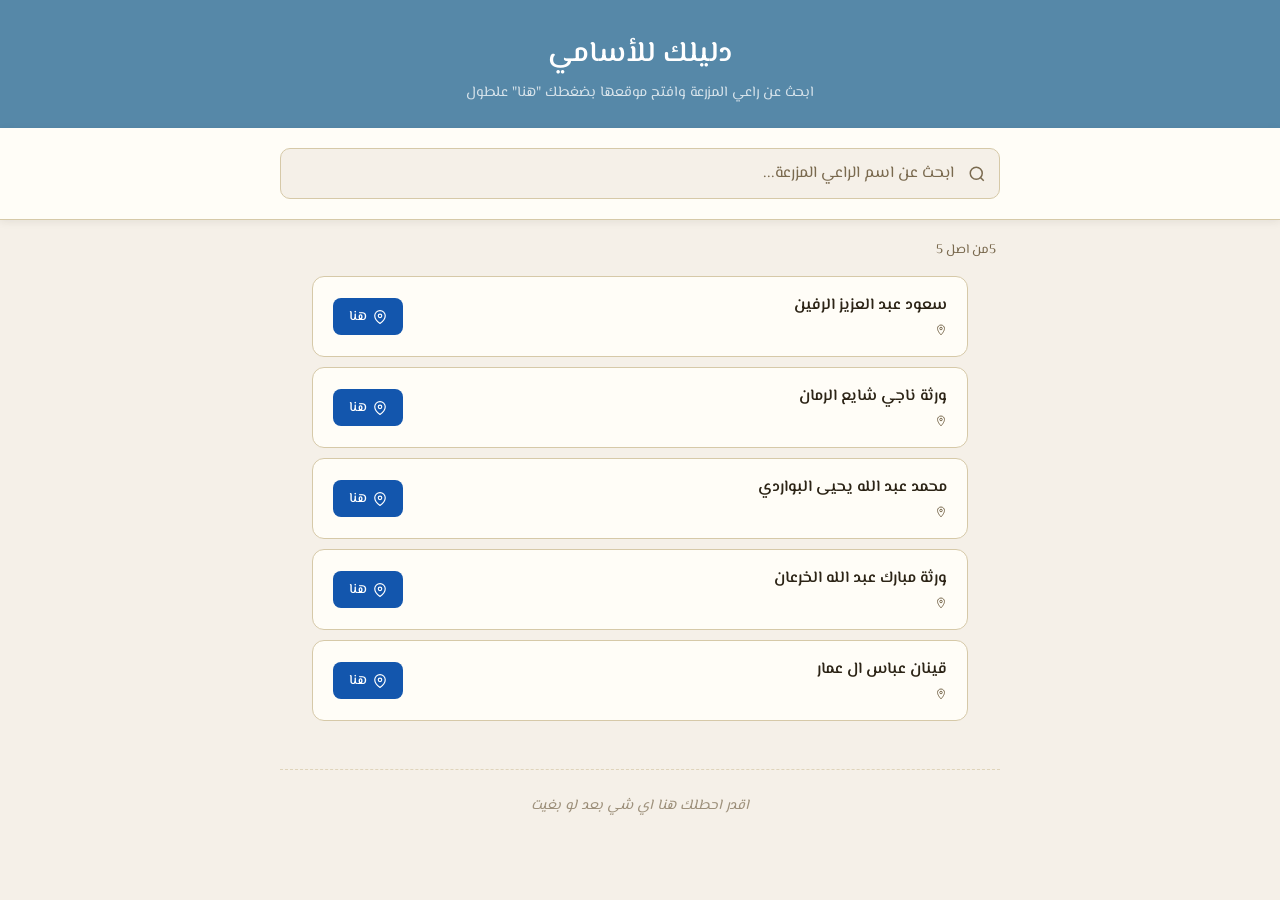
==== index.html @ 7be4bbe6 "قف" ====
<!DOCTYPE html>
<html lang="ar" dir="rtl">
<head>
<meta charset="UTF-8">
<meta name="viewport" content="width=device-width, initial-scale=1.0">
<link rel="icon" type="image/x-icon" href="blue.png">
<title>قائمة الاسامي</title>
<link href="https://fonts.googleapis.com/css2?family=El+Messiri:wght@400;500;600;700&display=swap" rel="stylesheet">
<style>
  *, *::before, *::after { box-sizing: border-box; margin: 0; padding: 0; }

  :root {
    --bg: #f5f0e8;
    --surface: #fffdf7;
    --border: #d6c9a8;
    --text: #2c2416;
    --muted: #7a6a4f;
    --accent: #5688a8;
    --accent-light: #eaf2df;
    --accent-hover: #304166;
    --maps: #1356ad;
    --maps-hover: #1558b0;
    --shadow: rgba(44, 36, 22, 0.08);
  }

  body {
    font-family: 'El Messiri', sans-serif;
    background: var(--bg);
    color: var(--text);
    min-height: 100vh;
    padding: 0;
  }

  header {
    background: var(--accent);
    padding: 2rem 2rem 1.5rem;
    text-align: center;
  }

  header h1 {
    font-size: 1.8rem;
    font-weight: 600;
    color: #fff;
    letter-spacing: 0.01em;
    margin-bottom: 0.25rem;
  }

  header p {
    font-size: 0.9rem;
    color: rgba(255,255,255,0.75);
  }

  .search-wrap {
    background: var(--surface);
    border-bottom: 1px solid var(--border);
    padding: 1.25rem 2rem;
    position: sticky;
    top: 0;
    z-index: 10;
    box-shadow: 0 2px 8px var(--shadow);
  }

  .search-inner {
    max-width: 720px;
    margin: 0 auto;
    position: relative;
  }

  .search-icon {
    position: absolute;
    right: 14px;
    top: 50%;
    transform: translateY(-50%);
    color: var(--muted);
    pointer-events: none;
  }

  #searchInput {
    width: 100%;
    padding: 0.75rem 2.8rem 0.75rem 1rem;
    font-size: 1rem;
    font-family: inherit;
    border: 1.5px solid var(--border);
    border-radius: 10px;
    background: var(--bg);
    color: var(--text);
    outline: none;
    transition: border-color 0.2s, box-shadow 0.2s;
  }

  #searchInput:focus {
    border-color: var(--accent);
    box-shadow: 0 0 0 3px rgba(90,122,58,0.15);
    background: #fff;
  }

  #searchInput::placeholder { color: var(--muted); }

  .stats {
    max-width: 720px;
    margin: 1.25rem auto 0.5rem;
    padding: 0 0.25rem;
    font-size: 0.82rem;
    color: var(--muted);
  }

  .list {
    max-width: 720px;
    margin: 0 auto;
    padding: 0.5rem 2rem 3rem;
    display: flex;
    flex-direction: column;
    gap: 10px;
  }

  .card {
    background: var(--surface);
    border: 1px solid var(--border);
    border-radius: 12px;
    padding: 1rem 1.25rem;
    display: flex;
    align-items: center;
    justify-content: space-between;
    gap: 1rem;
    transition: box-shadow 0.18s, transform 0.18s;
    animation: fadeUp 0.25s ease both;
  }

  .card:hover {
    box-shadow: 0 4px 16px var(--shadow);
    transform: translateY(-1px);
  }

  @keyframes fadeUp {
    from { opacity: 0; transform: translateY(8px); }
    to   { opacity: 1; transform: translateY(0); }
  }

  .card-left {
    display: flex;
    align-items: center;
    gap: 0.9rem;
    min-width: 0;
    flex: 1;
  }

  .avatar {
    display: none;
  }

  .subtitle {
    font-size: 0.8rem;
    color: var(--muted);
    margin-top: 3px;
    font-style: italic;
    opacity: 0.75;
  }

  .info { min-width: 0; }

  .name {
    font-size: 1rem;
    font-weight: 600;
    color: var(--text);
    white-space: nowrap;
    overflow: hidden;
    text-overflow: ellipsis;
  }

  .location {
    font-size: 0.82rem;
    color: var(--muted);
    margin-top: 2px;
    white-space: nowrap;
    overflow: hidden;
    text-overflow: ellipsis;
  }

  .location svg { vertical-align: middle; margin-left: 3px; }

  .btn-map {
    display: flex;
    align-items: center;
    gap: 6px;
    padding: 0.5rem 1rem;
    background: var(--maps);
    color: #fff;
    border: none;
    border-radius: 8px;
    font-family: inherit;
    font-size: 0.85rem;
    font-weight: 500;
    cursor: pointer;
    white-space: nowrap;
    flex-shrink: 0;
    transition: background 0.18s, transform 0.12s;
  }

  .btn-map:hover { background: var(--maps-hover); }
  .btn-map:active { transform: scale(0.97); }

  .empty {
    text-align: center;
    padding: 3rem 1rem;
    color: var(--muted);
    display: none;
  }

  .empty svg { display: block; margin: 0 auto 1rem; opacity: 0.35; }
  .empty p { font-size: 1rem; }

  .footer-section {
    max-width: 720px;
    margin: 0 auto 3rem;
    padding: 1.5rem 2rem;
    border-top: 1px dashed var(--border);
    color: var(--muted);
    font-size: 0.9rem;
    text-align: center;
    font-style: italic;
    opacity: 0.7;
  }

  mark {
    background: #fff3a3;
    border-radius: 3px;
    padding: 0 1px;
    color: var(--text);
  }

  @media (max-width: 540px) {
    header { padding: 1.5rem 1rem 1.2rem; }
    header h1 { font-size: 1.4rem; }
    .search-wrap { padding: 1rem; }
    .list { padding: 0.5rem 1rem 3rem; }
    .btn-map span { display: none; }
    .btn-map { padding: 0.5rem 0.7rem; }
  }
</style>
</head>
<body>

<header>
  <h1>دليلك للأسامي</h1>
  <p>ابحث عن راعي المزرعة وافتح موقعها بضغطك "هنا" علطول</p>
</header>

<div class="search-wrap">
  <div class="search-inner">
    <svg class="search-icon" width="18" height="18" fill="none" stroke="currentColor" stroke-width="2" viewBox="0 0 24 24">
      <circle cx="11" cy="11" r="8"/><line x1="21" y1="21" x2="16.65" y2="16.65"/>
    </svg>
    <input type="text" id="searchInput" placeholder="ابحث عن اسم الراعي المزرعة..." autocomplete="off" />
  </div>
</div>

<div class="stats" id="stats"></div>

<div class="list" id="list"></div>

<div class="footer-section">
  <p>اقدر احطلك هنا اي شي بعد لو بغيت</p>
</div>

<div class="empty" id="empty">
  <svg width="56" height="56" fill="none" stroke="currentColor" stroke-width="1.5" viewBox="0 0 24 24">
    <circle cx="11" cy="11" r="8"/><line x1="21" y1="21" x2="16.65" y2="16.65"/>
    <line x1="8" y1="11" x2="14" y2="11"/><line x1="11" y1="8" x2="11" y2="14"/>
  </svg>
  <p>ما لقينا نتائج — جرب اسم ثاني</p>
</div>

<script>
const farmers = [
  { name: "سعود عبد العزيز الرفين",   farm: "مزرعة العتيبي",    area: "الرياض - الخرج",       lat: 22.238749 , lng: 46.775326 },
  { name: "ورثة ناجي شايع الرمان",    farm: "مزرعة الوادي",     area: "الأحساء",              lat: 22.239825, lng: 46.773673 },
  { name: "محمد عبد الله يحيى البواردي",      farm: "مزرعة النخيل",     area: "حائل",          lat: 22.22442, lng: 46.77877 },
  { name: "ورثة مبارك عبد الله الخرعان", farm: "مزرعة الدوسري",  area: "الرياض - الدرعية",    lat: 22.224773, lng: 46.780029 },
  { name: "قينان عباس ال عمار",     farm: "مزرعة الجبل",      area: "الطائف",               lat: 22.225637, lng: 46.779094 },
]

function initials(name) {
  const parts = name.trim().split(' ');
  return parts.length >= 2 ? parts[0][0] + parts[1][0] : parts[0].slice(0, 2);
}

function highlight(text, query) {
  if (!query) return text;
  const escaped = query.replace(/[.*+?^${}()|[\]\\]/g, '\\$&');
  return text.replace(new RegExp(escaped, 'gi'), m => `<mark>${m}</mark>`);
}

function openMaps(lat, lng, name) {
  const url = `https://www.google.com/maps?q=${lat},${lng}&z=15&hl=ar`;
  window.open(url, '_blank');
}

function render(query) {
  const q = query.trim();
  const filtered = q
    ? farmers.filter(f =>
        f.name.includes(q) || f.farm.includes(q) || f.area.includes(q)
      )
    : farmers;

  const list = document.getElementById('list');
  const empty = document.getElementById('empty');
  const stats = document.getElementById('stats');

  list.innerHTML = '';

  if (filtered.length === 0) {
    empty.style.display = 'block';
    stats.textContent = '';
    return;
  }

  empty.style.display = 'none';
  stats.textContent = `${filtered.length}من اصل ${farmers.length}`;

  filtered.forEach((f, i) => {
    const card = document.createElement('div');
    card.className = 'card';
    card.style.animationDelay = `${i * 30}ms`;
    card.innerHTML = `
      <div class="card-left">
        <div class="avatar">${initials(f.name)}</div>
        <div class="info">
          <div class="name">${highlight(f.name, q)}</div>
          <div class="location">
            <svg width="12" height="12" fill="none" stroke="currentColor" stroke-width="2" viewBox="0 0 24 24">
              <path d="M12 2C8.13 2 5 5.13 5 9c0 5.25 7 13 7 13s7-7.75 7-13c0-3.87-3.13-7-7-7z"/>
              <circle cx="12" cy="9" r="2.5"/>
            </svg>
            
          </div>
        </div>
      </div>
      <button class="btn-map" onclick="openMaps(${f.lat}, ${f.lng}, '${f.name}')">
        <svg width="14" height="14" fill="none" stroke="currentColor" stroke-width="2" viewBox="0 0 24 24">
          <path d="M21 10c0 7-9 13-9 13S3 17 3 10a9 9 0 0 1 18 0z"/>
          <circle cx="12" cy="10" r="3"/>
        </svg>
        <span>هنا</span>
      </button>
    `;
    list.appendChild(card);
  });
}

document.getElementById('searchInput').addEventListener('input', e => render(e.target.value));
render('');
</script>
</body>
</html>
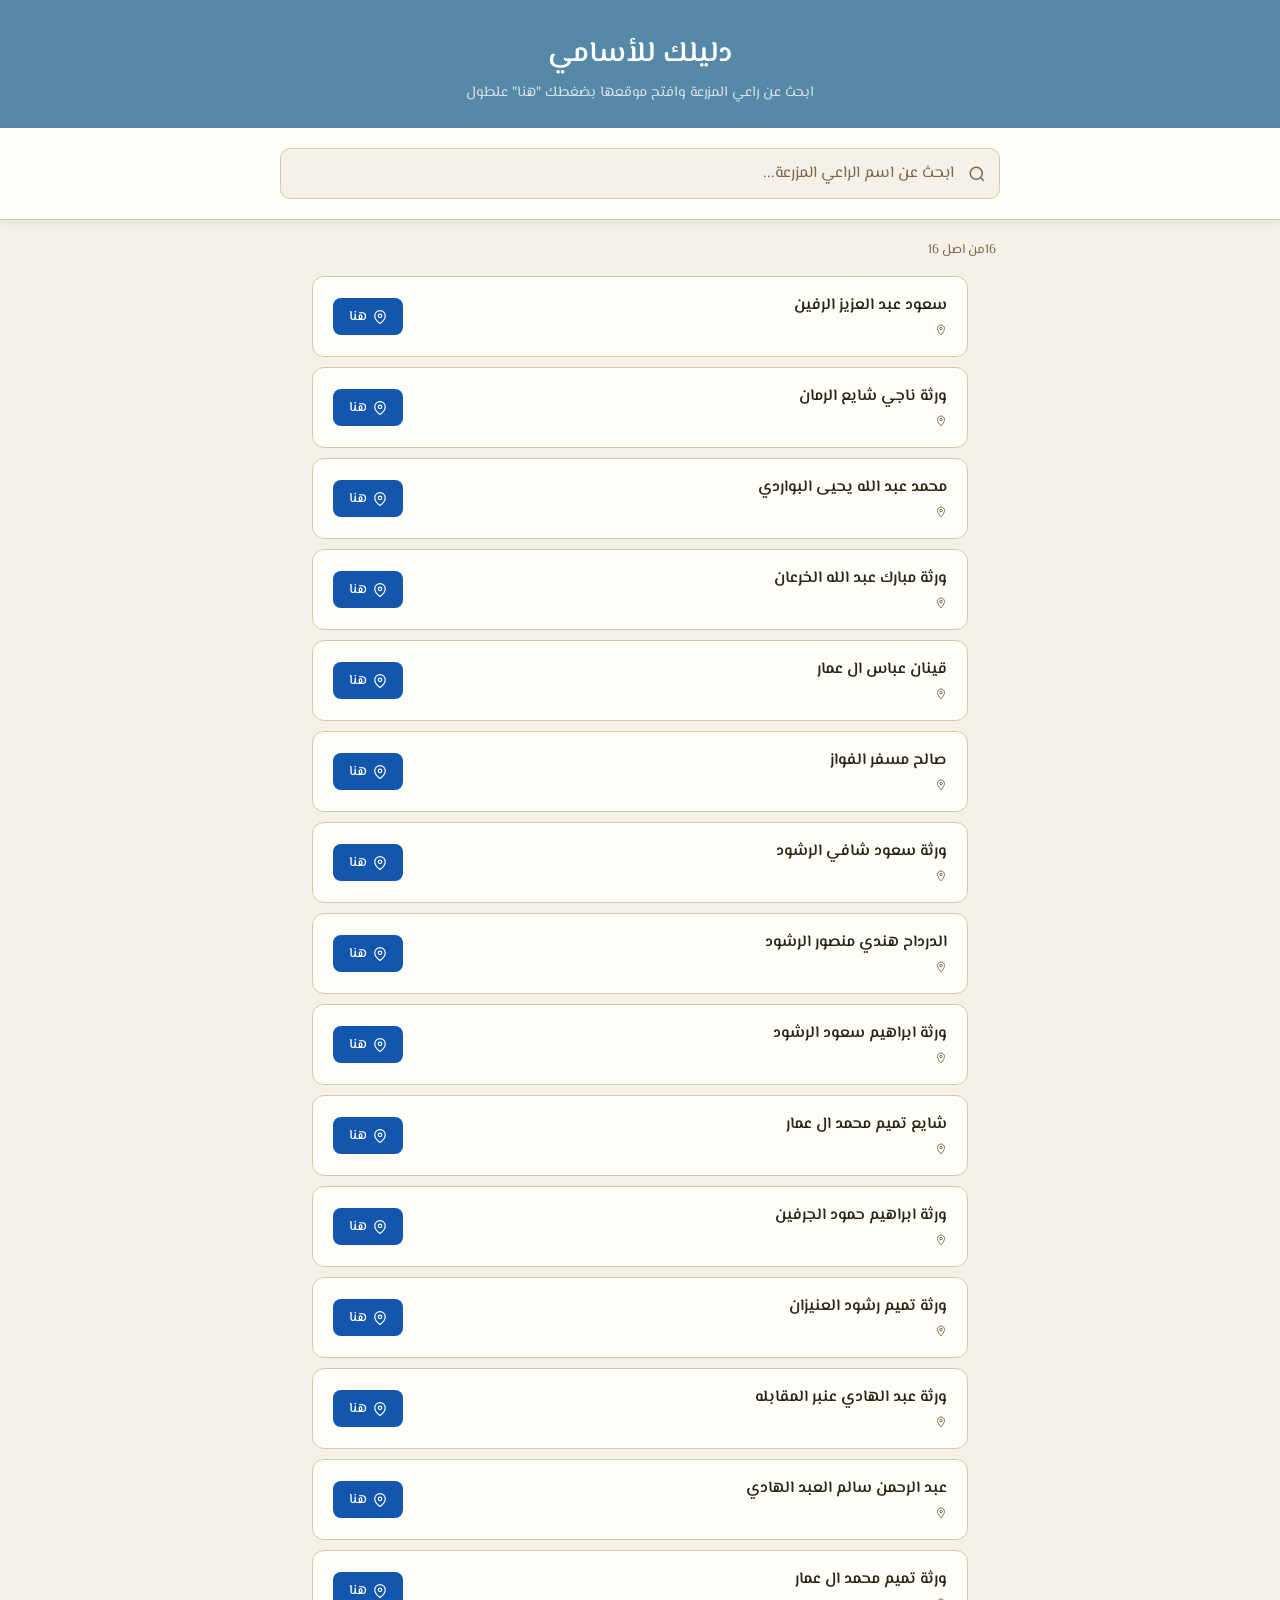
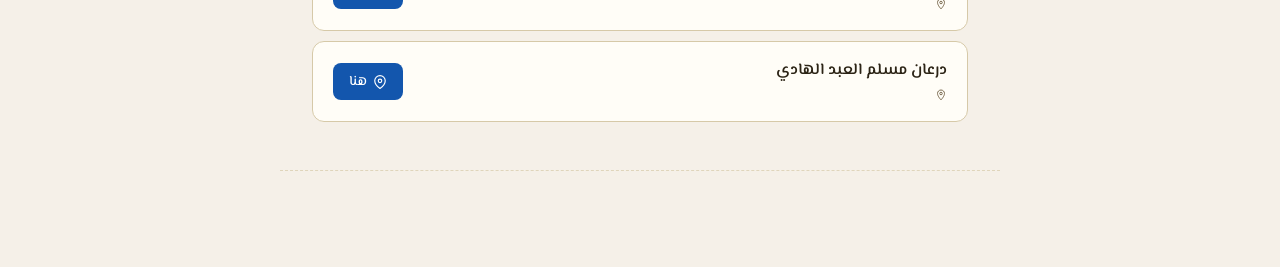
==== commit 1686d6f1: "Update index.html" ====
--- a/index.html
+++ b/index.html
@@ -4,7 +4,7 @@
 <meta charset="UTF-8">
 <meta name="viewport" content="width=device-width, initial-scale=1.0">
 <link rel="icon" type="image/x-icon" href="blue.png">
-<title>قائمة الاسامي</title>
+<title>قائمة الأسامي</title>
 <link href="https://fonts.googleapis.com/css2?family=El+Messiri:wght@400;500;600;700&display=swap" rel="stylesheet">
 <style>
   *, *::before, *::after { box-sizing: border-box; margin: 0; padding: 0; }
@@ -259,7 +259,6 @@
 <div class="list" id="list"></div>
 
 <div class="footer-section">
-  <p>اقدر احطلك هنا اي شي بعد لو بغيت</p>
 </div>
 
 <div class="empty" id="empty">
@@ -277,6 +276,18 @@
   { name: "محمد عبد الله يحيى البواردي",      farm: "مزرعة النخيل",     area: "حائل",          lat: 22.22442, lng: 46.77877 },
   { name: "ورثة مبارك عبد الله الخرعان", farm: "مزرعة الدوسري",  area: "الرياض - الدرعية",    lat: 22.224773, lng: 46.780029 },
   { name: "قينان عباس ال عمار",     farm: "مزرعة الجبل",      area: "الطائف",               lat: 22.225637, lng: 46.779094 },
+  { name: "صالح مسفر الفواز",     farm: "مزرعة الجبل",      area: "الطائف",               lat: 22.223170, lng: 46.779222 },
+  { name: "ورثة سعود شافي الرشود",     farm: "مزرعة الجبل",      area: "الطائف",               lat: 22.246089, lng: 46.773141 },
+  { name: "الدرداح هندي منصور الرشود",     farm: "مزرعة الجبل",      area: "الطائف",               lat: 22.243854, lng: 46.773435 },
+  { name: "ورثة ابراهيم سعود الرشود",     farm: "مزرعة الجبل",      area: "الطائف",               lat: 22.243901, lng: 46.772916 },
+  { name:"شايع تميم محمد ال عمار",     farm: "مزرعة الجبل",      area: "الطائف",               lat: 22.224486, lng: 46.780675 },
+  { name: "ورثة ابراهيم حمود الجرفين",     farm: "مزرعة الجبل",      area: "الطائف",               lat: 22.241019, lng: 46.770277 },
+  { name: "ورثة تميم رشود العنيزان",     farm: "مزرعة الجبل",      area: "الطائف",               lat: 22.242497, lng: 46.776967 },
+  { name: "ورثة عبد الهادي عنبر المقابله",     farm: "مزرعة الجبل",      area: "الطائف",               lat: 22.223485, lng: 46.782705 },
+  { name: "عبد الرحمن سالم العبد الهادي",     farm: "مزرعة الجبل",      area: "الطائف",               lat: 22.241422, lng: 46.776140 },
+  { name: "ورثة تميم محمد ال عمار",     farm: "مزرعة الجبل",      area: "الطائف",               lat: 22.224486, lng: 46.780675 },
+  { name: "درعان مسلم العبد الهادي",     farm: "مزرعة الجبل",      area: "الطائف",               lat: 22.224901, lng: 46.780722 },
+
 ]
 
 function initials(name) {
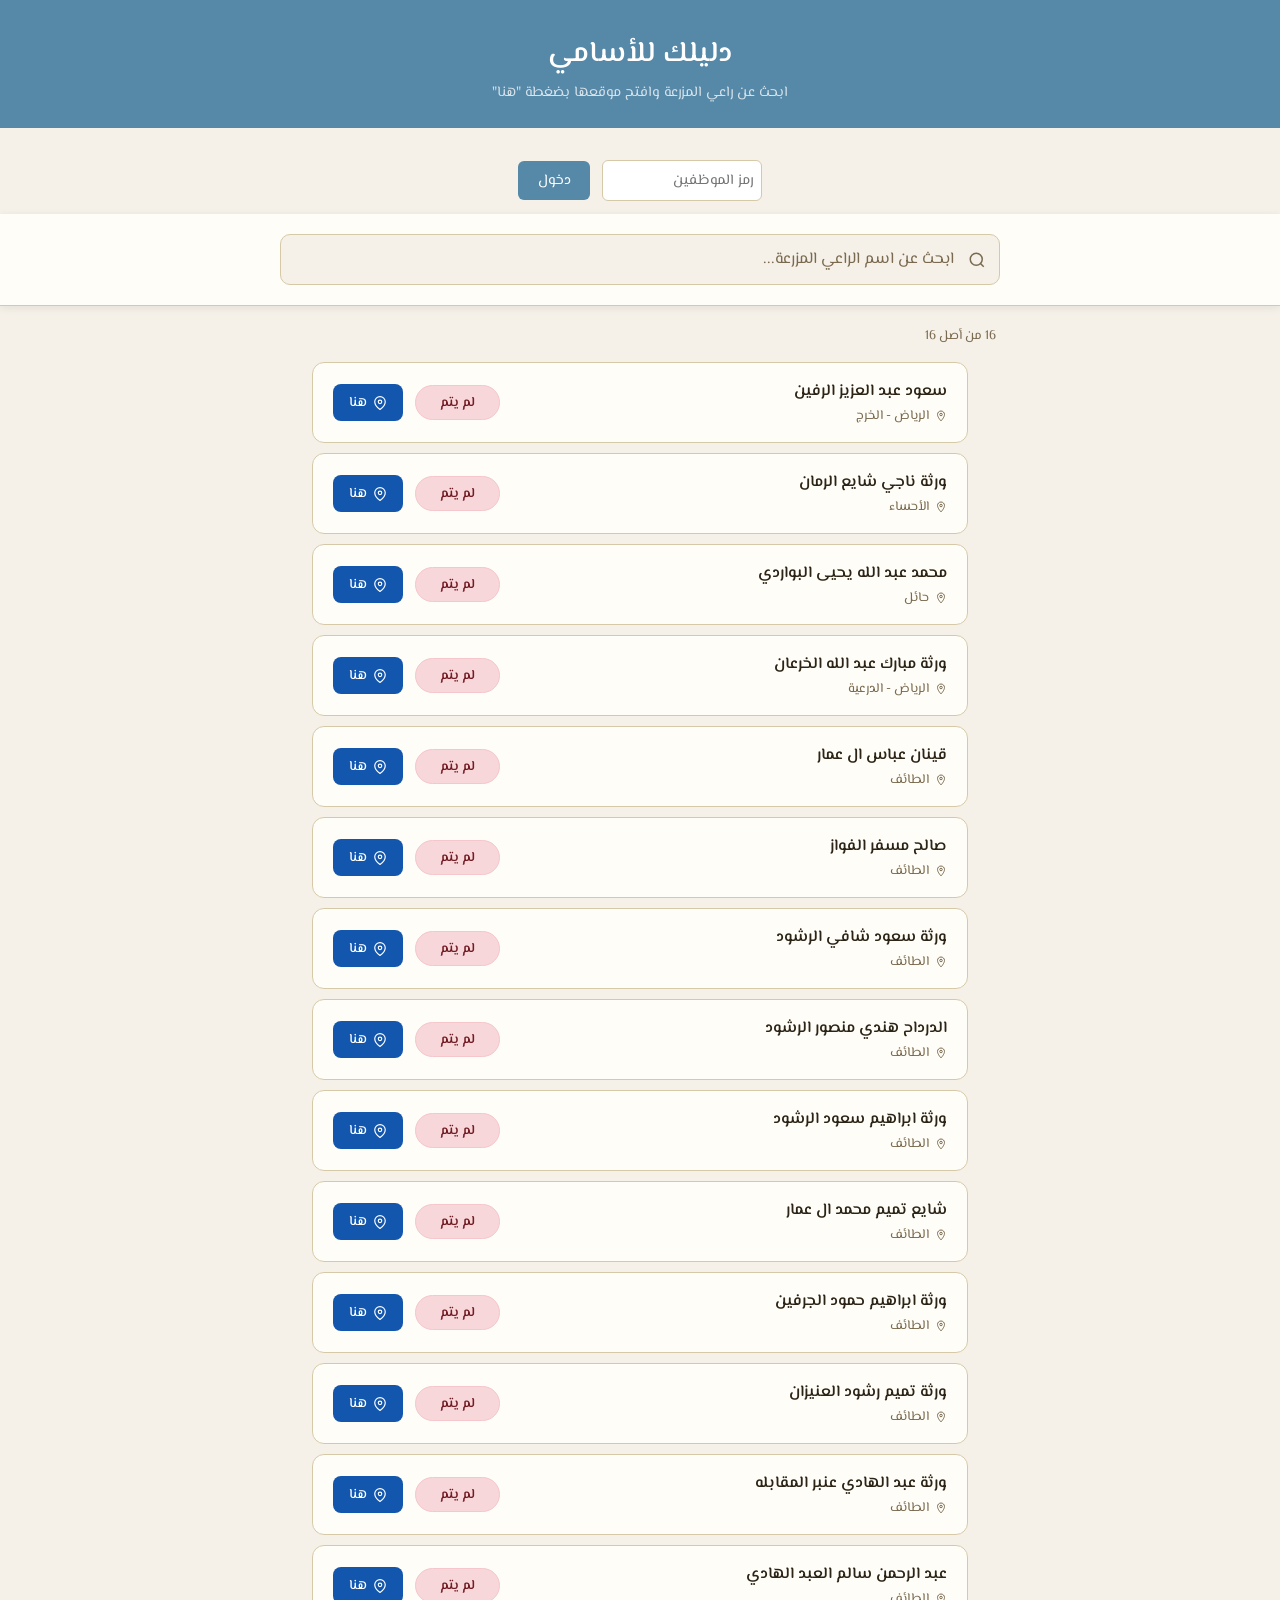
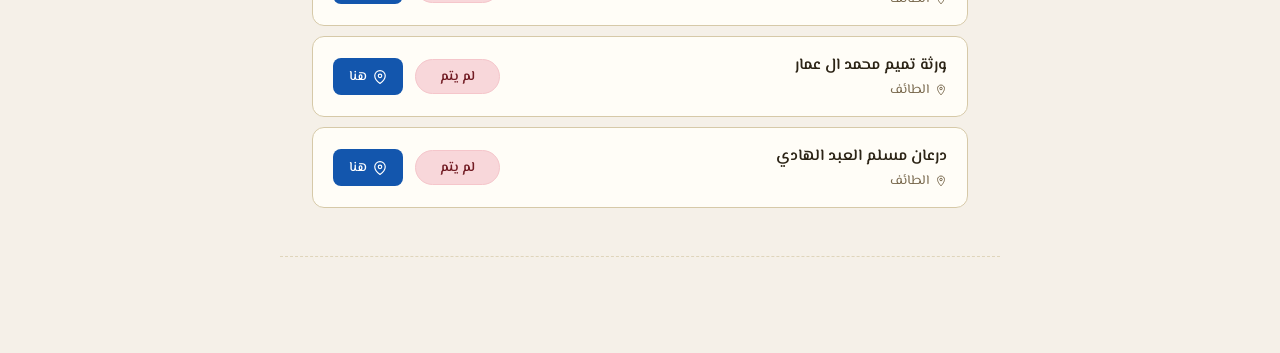
==== commit 2071095e: "Update index.html" ====
--- a/index.html
+++ b/index.html
@@ -7,6 +7,7 @@
 <title>قائمة الأسامي</title>
 <link href="https://fonts.googleapis.com/css2?family=El+Messiri:wght@400;500;600;700&display=swap" rel="stylesheet">
 <style>
+  /* -- جميع الأنماط السابقة تبقى كما هي -- */
   *, *::before, *::after { box-sizing: border-box; margin: 0; padding: 0; }
 
   :root {
@@ -142,10 +143,6 @@
     gap: 0.9rem;
     min-width: 0;
     flex: 1;
-  }
-
-  .avatar {
-    display: none;
   }
 
   .subtitle {
@@ -228,6 +225,75 @@
     color: var(--text);
   }
 
+  /* --- أنماط أزرار الحالة الجديدة --- */
+  .status-badge {
+    display: inline-flex;
+    align-items: center;
+    justify-content: center;
+    min-width: 85px;
+    padding: 0.4rem 1rem;
+    border-radius: 20px;
+    font-size: 0.85rem;
+    font-weight: 600;
+    cursor: default;
+    transition: background 0.2s, color 0.2s, filter 0.2s;
+    user-select: none;
+  }
+
+  .status-badge.visited {
+    background: #d4edda;
+    color: #155724;
+    border: 1px solid #c3e6cb;
+  }
+
+  .status-badge.not-visited {
+    background: #f8d7da;
+    color: #721c24;
+    border: 1px solid #f5c6cb;
+  }
+
+  /* عندما يدخل الموظفون كلمة المرور، نجعل المؤشر يتحول إلى يد */
+  body.editable .status-badge {
+    cursor: pointer;
+  }
+
+  body.editable .status-badge:hover {
+    filter: brightness(0.93);
+  }
+
+  /* قسم كلمة المرور */
+  .password-section {
+    max-width: 720px;
+    margin: 1.5rem auto 0;
+    padding: 0.5rem 2rem;
+    text-align: center;
+  }
+
+  .password-section input[type="password"] {
+    padding: 0.5rem;
+    font-family: inherit;
+    font-size: 0.9rem;
+    border: 1.5px solid var(--border);
+    border-radius: 6px;
+    width: 160px;
+    margin-left: 0.5rem;
+  }
+
+  .password-section button {
+    background: var(--accent);
+    color: white;
+    border: none;
+    border-radius: 6px;
+    padding: 0.5rem 1.2rem;
+    font-family: inherit;
+    font-size: 0.9rem;
+    cursor: pointer;
+  }
+
+  .password-section button:hover {
+    background: var(--accent-hover);
+  }
+
   @media (max-width: 540px) {
     header { padding: 1.5rem 1rem 1.2rem; }
     header h1 { font-size: 1.4rem; }
@@ -235,6 +301,7 @@
     .list { padding: 0.5rem 1rem 3rem; }
     .btn-map span { display: none; }
     .btn-map { padding: 0.5rem 0.7rem; }
+    .password-section { padding: 0.5rem 1rem; }
   }
 </style>
 </head>
@@ -242,8 +309,15 @@
 
 <header>
   <h1>دليلك للأسامي</h1>
-  <p>ابحث عن راعي المزرعة وافتح موقعها بضغطك "هنا" علطول</p>
+  <p>ابحث عن راعي المزرعة وافتح موقعها بضغطة "هنا"</p>
 </header>
+
+<!-- قسم كلمة المرور للموظفين -->
+<div class="password-section" id="passwordSection">
+  <input type="password" id="empPassword" placeholder="رمز الموظفين">
+  <button onclick="attemptLogin()">دخول</button>
+  <span id="loginError" style="color:red; font-size:0.85rem; display:block; margin-top:5px;"></span>
+</div>
 
 <div class="search-wrap">
   <div class="search-inner">
@@ -258,8 +332,7 @@
 
 <div class="list" id="list"></div>
 
-<div class="footer-section">
-</div>
+<div class="footer-section"></div>
 
 <div class="empty" id="empty">
   <svg width="56" height="56" fill="none" stroke="currentColor" stroke-width="1.5" viewBox="0 0 24 24">
@@ -270,30 +343,75 @@
 </div>
 
 <script>
+// ========== استبدل هذا الرابط برابط تطبيق الويب الخاص بك من Apps Script ==========
+const API_URL = 'https://script.google.com/macros/s/AKfycby.../exec'; // <-- ضع رابطك هنا
+// ================================================================================
+
+const PASSWORD = '12345'; // غيّر كلمة المرور إلى ما تريد مشاركته مع الموظفين
+let isEditing = false;      // تصبح true بعد إدخال كلمة المرور الصحيحة
+
+// بيانات المزارع
 const farmers = [
-  { name: "سعود عبد العزيز الرفين",   farm: "مزرعة العتيبي",    area: "الرياض - الخرج",       lat: 22.238749 , lng: 46.775326 },
-  { name: "ورثة ناجي شايع الرمان",    farm: "مزرعة الوادي",     area: "الأحساء",              lat: 22.239825, lng: 46.773673 },
-  { name: "محمد عبد الله يحيى البواردي",      farm: "مزرعة النخيل",     area: "حائل",          lat: 22.22442, lng: 46.77877 },
-  { name: "ورثة مبارك عبد الله الخرعان", farm: "مزرعة الدوسري",  area: "الرياض - الدرعية",    lat: 22.224773, lng: 46.780029 },
-  { name: "قينان عباس ال عمار",     farm: "مزرعة الجبل",      area: "الطائف",               lat: 22.225637, lng: 46.779094 },
-  { name: "صالح مسفر الفواز",     farm: "مزرعة الجبل",      area: "الطائف",               lat: 22.223170, lng: 46.779222 },
-  { name: "ورثة سعود شافي الرشود",     farm: "مزرعة الجبل",      area: "الطائف",               lat: 22.246089, lng: 46.773141 },
-  { name: "الدرداح هندي منصور الرشود",     farm: "مزرعة الجبل",      area: "الطائف",               lat: 22.243854, lng: 46.773435 },
-  { name: "ورثة ابراهيم سعود الرشود",     farm: "مزرعة الجبل",      area: "الطائف",               lat: 22.243901, lng: 46.772916 },
-  { name:"شايع تميم محمد ال عمار",     farm: "مزرعة الجبل",      area: "الطائف",               lat: 22.224486, lng: 46.780675 },
-  { name: "ورثة ابراهيم حمود الجرفين",     farm: "مزرعة الجبل",      area: "الطائف",               lat: 22.241019, lng: 46.770277 },
-  { name: "ورثة تميم رشود العنيزان",     farm: "مزرعة الجبل",      area: "الطائف",               lat: 22.242497, lng: 46.776967 },
-  { name: "ورثة عبد الهادي عنبر المقابله",     farm: "مزرعة الجبل",      area: "الطائف",               lat: 22.223485, lng: 46.782705 },
-  { name: "عبد الرحمن سالم العبد الهادي",     farm: "مزرعة الجبل",      area: "الطائف",               lat: 22.241422, lng: 46.776140 },
-  { name: "ورثة تميم محمد ال عمار",     farm: "مزرعة الجبل",      area: "الطائف",               lat: 22.224486, lng: 46.780675 },
-  { name: "درعان مسلم العبد الهادي",     farm: "مزرعة الجبل",      area: "الطائف",               lat: 22.224901, lng: 46.780722 },
-
-]
-
-function initials(name) {
-  const parts = name.trim().split(' ');
-  return parts.length >= 2 ? parts[0][0] + parts[1][0] : parts[0].slice(0, 2);
+  { id: 1, name: "سعود عبد العزيز الرفين",   farm: "مزرعة العتيبي",    area: "الرياض - الخرج",       lat: 22.238749 , lng: 46.775326 },
+  { id: 2, name: "ورثة ناجي شايع الرمان",    farm: "مزرعة الوادي",     area: "الأحساء",              lat: 22.239825, lng: 46.773673 },
+  { id: 3, name: "محمد عبد الله يحيى البواردي",      farm: "مزرعة النخيل",     area: "حائل",          lat: 22.22442, lng: 46.77877 },
+  { id: 4, name: "ورثة مبارك عبد الله الخرعان", farm: "مزرعة الدوسري",  area: "الرياض - الدرعية",    lat: 22.224773, lng: 46.780029 },
+  { id: 5, name: "قينان عباس ال عمار",     farm: "مزرعة الجبل",      area: "الطائف",               lat: 22.225637, lng: 46.779094 },
+  { id: 6, name: "صالح مسفر الفواز",     farm: "مزرعة الجبل",      area: "الطائف",               lat: 22.223170, lng: 46.779222 },
+  { id: 7, name: "ورثة سعود شافي الرشود",     farm: "مزرعة الجبل",      area: "الطائف",               lat: 22.246089, lng: 46.773141 },
+  { id: 8, name: "الدرداح هندي منصور الرشود",     farm: "مزرعة الجبل",      area: "الطائف",               lat: 22.243854, lng: 46.773435 },
+  { id: 9, name: "ورثة ابراهيم سعود الرشود",     farm: "مزرعة الجبل",      area: "الطائف",               lat: 22.243901, lng: 46.772916 },
+  { id:10, name:"شايع تميم محمد ال عمار",     farm: "مزرعة الجبل",      area: "الطائف",               lat: 22.224486, lng: 46.780675 },
+  { id:11, name: "ورثة ابراهيم حمود الجرفين",     farm: "مزرعة الجبل",      area: "الطائف",               lat: 22.241019, lng: 46.770277 },
+  { id:12, name: "ورثة تميم رشود العنيزان",     farm: "مزرعة الجبل",      area: "الطائف",               lat: 22.242497, lng: 46.776967 },
+  { id:13, name: "ورثة عبد الهادي عنبر المقابله",     farm: "مزرعة الجبل",      area: "الطائف",               lat: 22.223485, lng: 46.782705 },
+  { id:14, name: "عبد الرحمن سالم العبد الهادي",     farm: "مزرعة الجبل",      area: "الطائف",               lat: 22.241422, lng: 46.776140 },
+  { id:15, name: "ورثة تميم محمد ال عمار",     farm: "مزرعة الجبل",      area: "الطائف",               lat: 22.224486, lng: 46.780675 },
+  { id:16, name: "درعان مسلم العبد الهادي",     farm: "مزرعة الجبل",      area: "الطائف",               lat: 22.224901, lng: 46.780722 }
+];
+
+// دالة تسجيل الدخول
+function attemptLogin() {
+  const pw = document.getElementById('empPassword').value;
+  const error = document.getElementById('loginError');
+  if (pw === PASSWORD) {
+    isEditing = true;
+    document.body.classList.add('editable'); // إضافة كلاس للـ body ليظهر المؤشر كيد عند الحالة
+    document.getElementById('passwordSection').style.display = 'none';
+    error.textContent = '';
+    // إعادة عرض القائمة مع تفعيل التعديل
+    render(document.getElementById('searchInput').value);
+  } else {
+    error.textContent = 'رمز خاطئ – حاول مرة أخرى.';
+  }
 }
+
+// --- دوال التعامل مع Google Sheets ---
+async function fetchVisits() {
+  try {
+    const response = await fetch(API_URL);
+    const data = await response.json();
+    return data; // مصفوفة { id, name, visited }
+  } catch (e) {
+    console.error('فشل جلب حالات الزيارة', e);
+    return [];
+  }
+}
+
+async function updateVisitInSheet(farmId, visited) {
+  try {
+    await fetch(API_URL, {
+      method: 'POST',
+      mode: 'no-cors', // ضروري لتجنب مشاكل CORS
+      headers: { 'Content-Type': 'application/json' },
+      body: JSON.stringify({ id: farmId, visited: visited })
+    });
+  } catch (e) {
+    console.error('فشل الام', e);
+  }
+}
+
+let visitsMap = {}; // لتخزين حالات الزيارة القادمة من Google Sheets
 
 function highlight(text, query) {
   if (!query) return text;
@@ -327,15 +445,17 @@
   }
 
   empty.style.display = 'none';
-  stats.textContent = `${filtered.length}من اصل ${farmers.length}`;
+  stats.textContent = `${filtered.length} من أصل ${farmers.length}`;
 
   filtered.forEach((f, i) => {
     const card = document.createElement('div');
     card.className = 'card';
     card.style.animationDelay = `${i * 30}ms`;
+
+    const visited = visitsMap[f.id] === true; // true/false من الجدول
+
     card.innerHTML = `
       <div class="card-left">
-        <div class="avatar">${initials(f.name)}</div>
         <div class="info">
           <div class="name">${highlight(f.name, q)}</div>
           <div class="location">
@@ -343,24 +463,58 @@
               <path d="M12 2C8.13 2 5 5.13 5 9c0 5.25 7 13 7 13s7-7.75 7-13c0-3.87-3.13-7-7-7z"/>
               <circle cx="12" cy="9" r="2.5"/>
             </svg>
-            
+            ${f.area}
           </div>
         </div>
       </div>
-      <button class="btn-map" onclick="openMaps(${f.lat}, ${f.lng}, '${f.name}')">
-        <svg width="14" height="14" fill="none" stroke="currentColor" stroke-width="2" viewBox="0 0 24 24">
-          <path d="M21 10c0 7-9 13-9 13S3 17 3 10a9 9 0 0 1 18 0z"/>
-          <circle cx="12" cy="10" r="3"/>
-        </svg>
-        <span>هنا</span>
-      </button>
+      <div style="display: flex; align-items: center; gap: 0.75rem;">
+        <span class="status-badge ${visited ? 'visited' : 'not-visited'}" data-id="${f.id}">${visited ? 'تم' : 'لم يتم'}</span>
+        <button class="btn-map" onclick="openMaps(${f.lat}, ${f.lng}, '${f.name}')">
+          <svg width="14" height="14" fill="none" stroke="currentColor" stroke-width="2" viewBox="0 0 24 24">
+            <path d="M21 10c0 7-9 13-9 13S3 17 3 10a9 9 0 0 1 18 0z"/>
+            <circle cx="12" cy="10" r="3"/>
+          </svg>
+          <span>هنا</span>
+        </button>
+      </div>
     `;
     list.appendChild(card);
   });
+
+  // إضافة مستمعي الأحداث لأزرار الحالة (تعمل فقط إذا isEditing == true)
+  document.querySelectorAll('.status-badge').forEach(badge => {
+    badge.addEventListener('click', async function() {
+      if (!isEditing) return; // لا تفعل شيء إذا لم يتم تسجيل الدخول
+      const farmId = parseInt(this.dataset.id);
+      const currentVisited = visitsMap[farmId] === true;
+      const newVisited = !currentVisited;
+
+      // تحديث المظهر فوراً
+      this.classList.toggle('visited', newVisited);
+      this.classList.toggle('not-visited', !newVisited);
+      this.textContent = newVisited ? 'ترشيد' : 'لم يتم';
+
+      // تحديث الخريطة المحلية
+      visitsMap[farmId] = newVisited;
+
+      // إرسال التحديث إلى Google Sheets
+      await updateVisitInSheet(farmId, newVisited);
+    });
+  });
 }
 
-document.getElementById('searchInput').addEventListener('input', e => render(e.target.value));
-render('');
+// ========== تشغيل الصفحة ==========
+(async function init() {
+  // جلب حالات الزيارة من Google Sheets
+  const visitsData = await fetchVisits();
+  visitsData.forEach(v => { visitsMap[v.id] = v.visited; });
+
+  // عرض القائمة لأول مرة (بدون كلمة مرور، المربعات غير قابلة للتعديل)
+  render('');
+
+  // ربط البحث
+  document.getElementById('searchInput').addEventListener('input', e => render(e.target.value));
+})();
 </script>
 </body>
 </html>
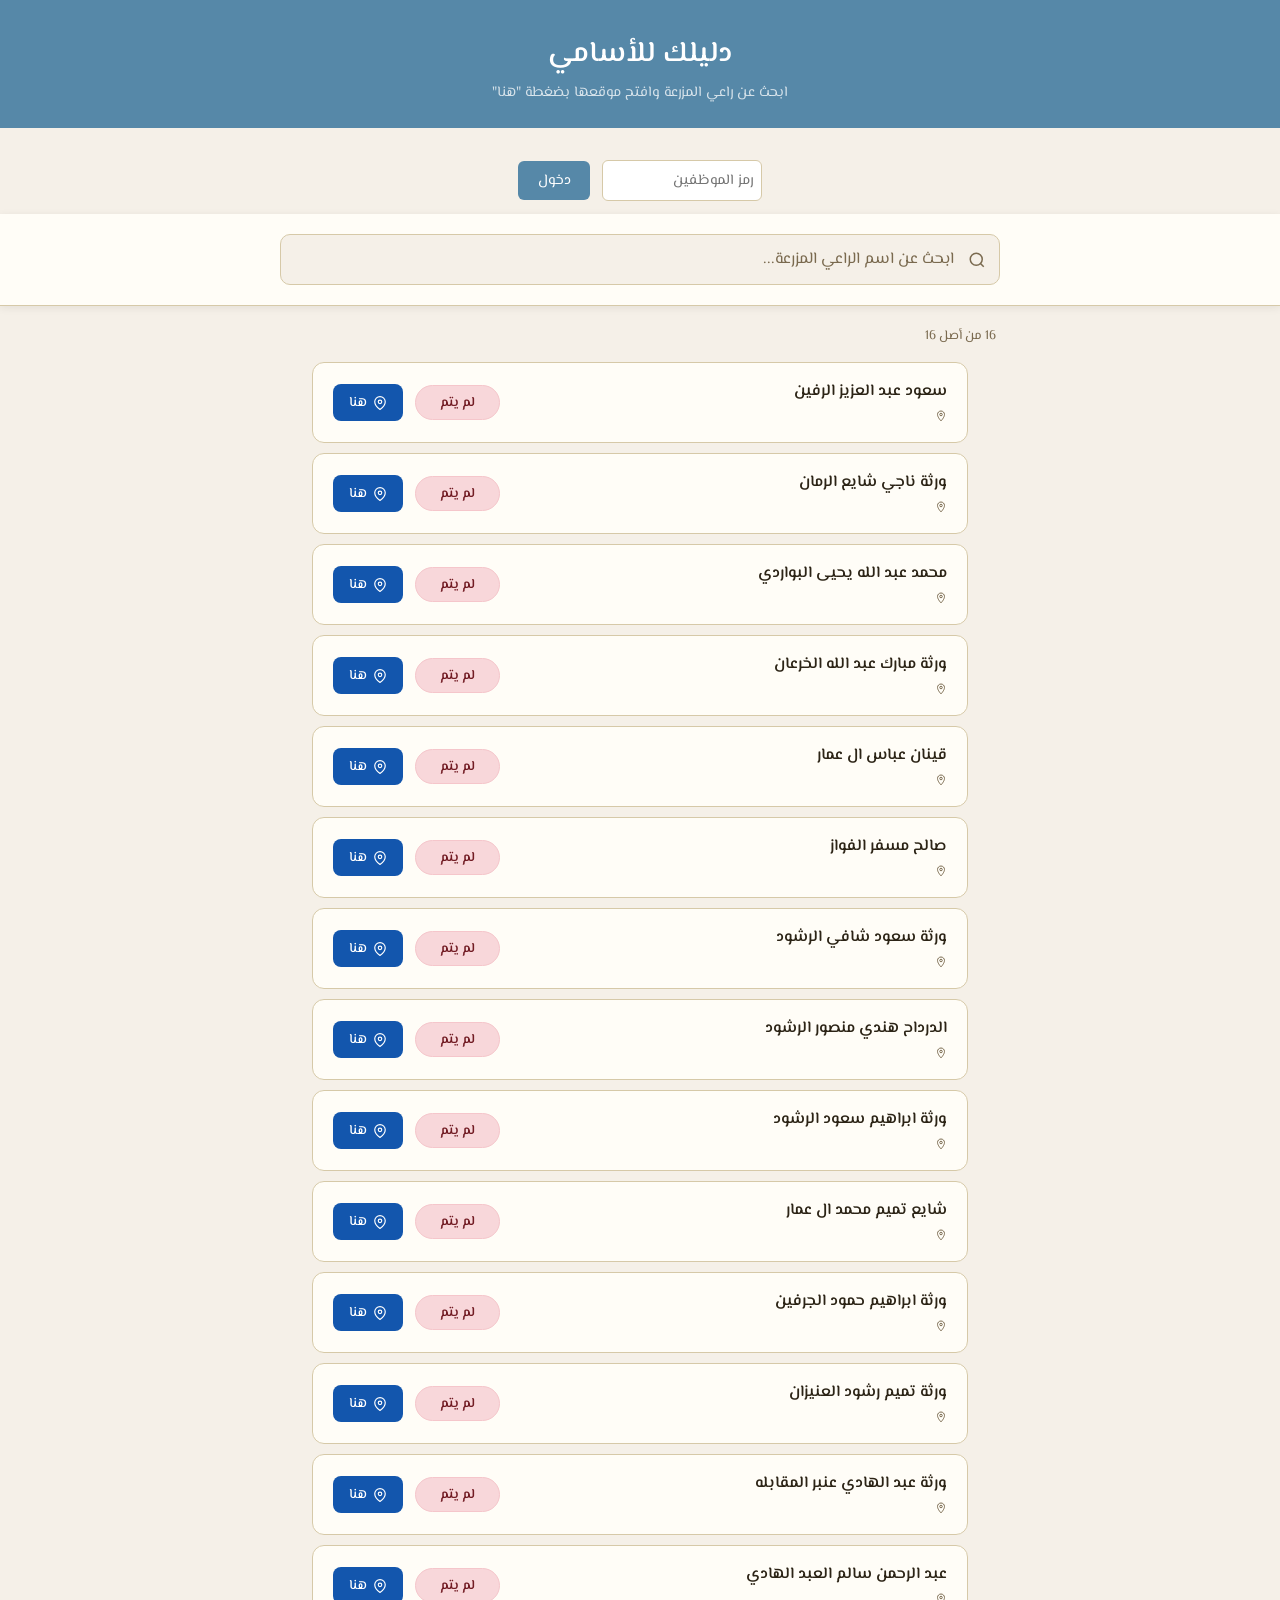
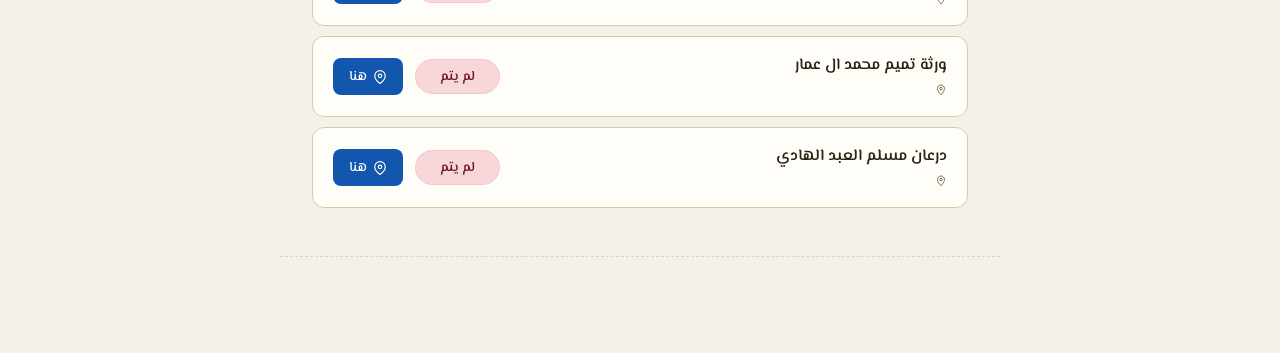
==== commit 5ae4c7e9: "Update index.html" ====
--- a/index.html
+++ b/index.html
@@ -352,22 +352,22 @@
 
 // بيانات المزارع
 const farmers = [
-  { id: 1, name: "سعود عبد العزيز الرفين",   farm: "مزرعة العتيبي",    area: "الرياض - الخرج",       lat: 22.238749 , lng: 46.775326 },
-  { id: 2, name: "ورثة ناجي شايع الرمان",    farm: "مزرعة الوادي",     area: "الأحساء",              lat: 22.239825, lng: 46.773673 },
-  { id: 3, name: "محمد عبد الله يحيى البواردي",      farm: "مزرعة النخيل",     area: "حائل",          lat: 22.22442, lng: 46.77877 },
-  { id: 4, name: "ورثة مبارك عبد الله الخرعان", farm: "مزرعة الدوسري",  area: "الرياض - الدرعية",    lat: 22.224773, lng: 46.780029 },
-  { id: 5, name: "قينان عباس ال عمار",     farm: "مزرعة الجبل",      area: "الطائف",               lat: 22.225637, lng: 46.779094 },
-  { id: 6, name: "صالح مسفر الفواز",     farm: "مزرعة الجبل",      area: "الطائف",               lat: 22.223170, lng: 46.779222 },
-  { id: 7, name: "ورثة سعود شافي الرشود",     farm: "مزرعة الجبل",      area: "الطائف",               lat: 22.246089, lng: 46.773141 },
-  { id: 8, name: "الدرداح هندي منصور الرشود",     farm: "مزرعة الجبل",      area: "الطائف",               lat: 22.243854, lng: 46.773435 },
-  { id: 9, name: "ورثة ابراهيم سعود الرشود",     farm: "مزرعة الجبل",      area: "الطائف",               lat: 22.243901, lng: 46.772916 },
-  { id:10, name:"شايع تميم محمد ال عمار",     farm: "مزرعة الجبل",      area: "الطائف",               lat: 22.224486, lng: 46.780675 },
-  { id:11, name: "ورثة ابراهيم حمود الجرفين",     farm: "مزرعة الجبل",      area: "الطائف",               lat: 22.241019, lng: 46.770277 },
-  { id:12, name: "ورثة تميم رشود العنيزان",     farm: "مزرعة الجبل",      area: "الطائف",               lat: 22.242497, lng: 46.776967 },
-  { id:13, name: "ورثة عبد الهادي عنبر المقابله",     farm: "مزرعة الجبل",      area: "الطائف",               lat: 22.223485, lng: 46.782705 },
-  { id:14, name: "عبد الرحمن سالم العبد الهادي",     farm: "مزرعة الجبل",      area: "الطائف",               lat: 22.241422, lng: 46.776140 },
-  { id:15, name: "ورثة تميم محمد ال عمار",     farm: "مزرعة الجبل",      area: "الطائف",               lat: 22.224486, lng: 46.780675 },
-  { id:16, name: "درعان مسلم العبد الهادي",     farm: "مزرعة الجبل",      area: "الطائف",               lat: 22.224901, lng: 46.780722 }
+  { id: 1, name: "سعود عبد العزيز الرفين",   farm: "مزرعة العتيبي",    area: "",       lat: 22.238749 , lng: 46.775326 },
+  { id: 2, name: "ورثة ناجي شايع الرمان",    farm: "مزرعة الوادي",     area: "",              lat: 22.239825, lng: 46.773673 },
+  { id: 3, name: "محمد عبد الله يحيى البواردي",      farm: "مزرعة النخيل",     area: "",          lat: 22.22442, lng: 46.77877 },
+  { id: 4, name: "ورثة مبارك عبد الله الخرعان", farm: "مزرعة الدوسري",  area: "  ",    lat: 22.224773, lng: 46.780029 },
+  { id: 5, name: "قينان عباس ال عمار",     farm: "مزرعة الجبل",      area: "",               lat: 22.225637, lng: 46.779094 },
+  { id: 6, name: "صالح مسفر الفواز",     farm: "مزرعة الجبل",      area: "",               lat: 22.223170, lng: 46.779222 },
+  { id: 7, name: "ورثة سعود شافي الرشود",     farm: "مزرعة الجبل",      area: "",               lat: 22.246089, lng: 46.773141 },
+  { id: 8, name: "الدرداح هندي منصور الرشود",     farm: "مزرعة الجبل",      area: "",               lat: 22.243854, lng: 46.773435 },
+  { id: 9, name: "ورثة ابراهيم سعود الرشود",     farm: "مزرعة الجبل",      area: "",               lat: 22.243901, lng: 46.772916 },
+  { id:10, name:"شايع تميم محمد ال عمار",     farm: "مزرعة الجبل",      area: "",               lat: 22.224486, lng: 46.780675 },
+  { id:11, name: "ورثة ابراهيم حمود الجرفين",     farm: "مزرعة الجبل",      area: "",               lat: 22.241019, lng: 46.770277 },
+  { id:12, name: "ورثة تميم رشود العنيزان",     farm: "مزرعة الجبل",      area: "",               lat: 22.242497, lng: 46.776967 },
+  { id:13, name: "ورثة عبد الهادي عنبر المقابله",     farm: "مزرعة الجبل",      area: "",               lat: 22.223485, lng: 46.782705 },
+  { id:14, name: "عبد الرحمن سالم العبد الهادي",     farm: "مزرعة الجبل",      area: "",               lat: 22.241422, lng: 46.776140 },
+  { id:15, name: "ورثة تميم محمد ال عمار",     farm: "مزرعة الجبل",      area: "",               lat: 22.224486, lng: 46.780675 },
+  { id:16, name: "درعان مسلم العبد الهادي",     farm: "مزرعة الجبل",      area: "",               lat: 22.224901, lng: 46.780722 }
 ];
 
 // دالة تسجيل الدخول
